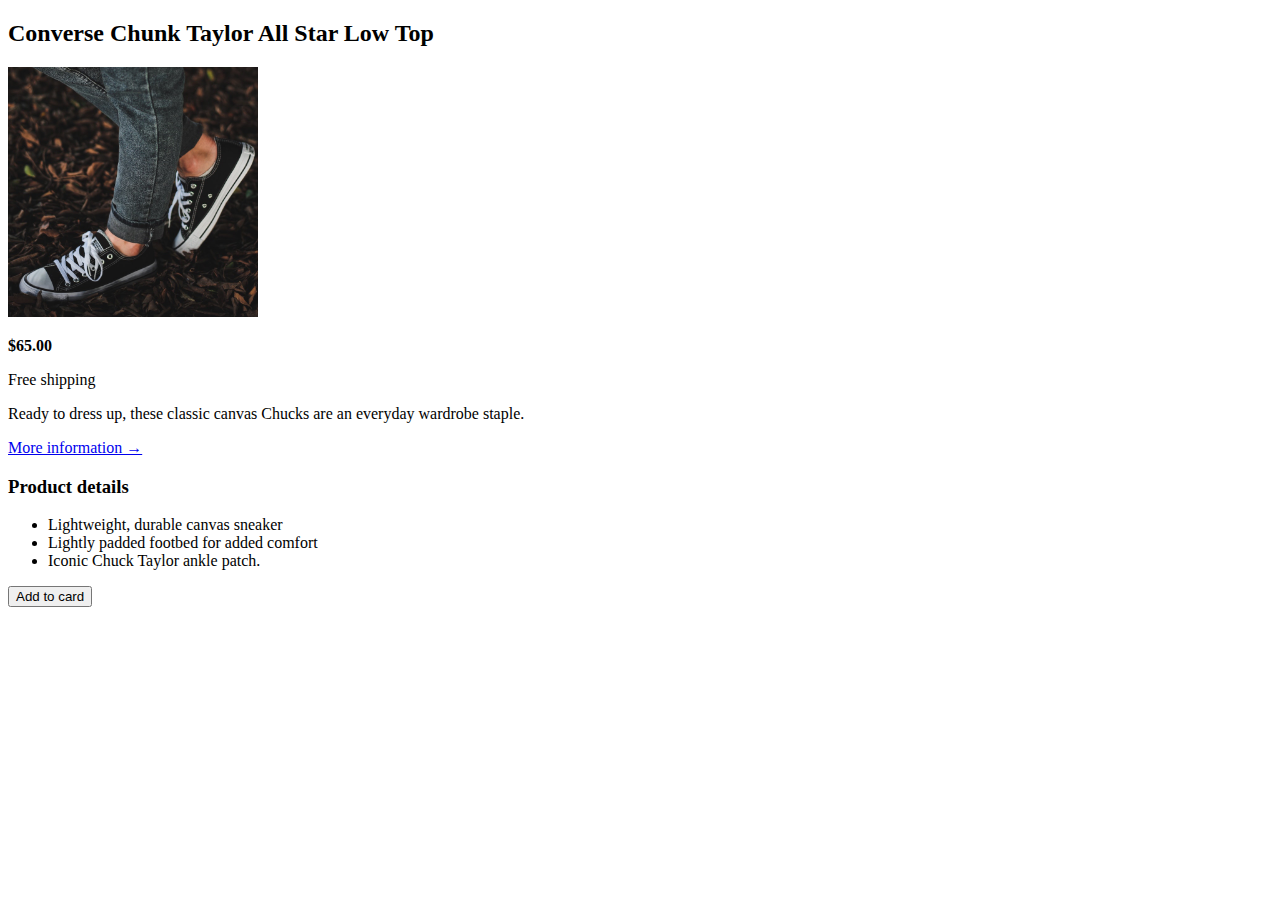
==== Chellenge.html @ 6560128c "Challenge #3 completed" ====
<!DOCTYPE html>
<html lang="en">

<head>
	<meta charset="UTF-8">
	<meta name="viewport"
		  content="width=device-width, initial-scale=1.0">
	<title>Challenges</title>
</head>

<body>

	<article>
		<h2>Converse Chunk Taylor All Star Low Top</h2>

		<img src="/img/challenges.jpg"
			 alt="Converse All Star"
			 width="250"
			 height="250">

		<p><strong>$65.00</strong></p>

		<p>Free shipping</p>

		<p>Ready to dress up, these classic canvas Chucks are an everyday wardrobe staple.</p>

		<a href="#">More information &rightarrow;</a>

		<h3>Product details</h3>

		<ul>
			<li>Lightweight, durable canvas sneaker</li>
			<li>Lightly padded footbed for added comfort</li>
			<li>Iconic Chuck Taylor ankle patch.</li>
		</ul>

		<button>Add to card</button>

	</article>

</body>

</html>
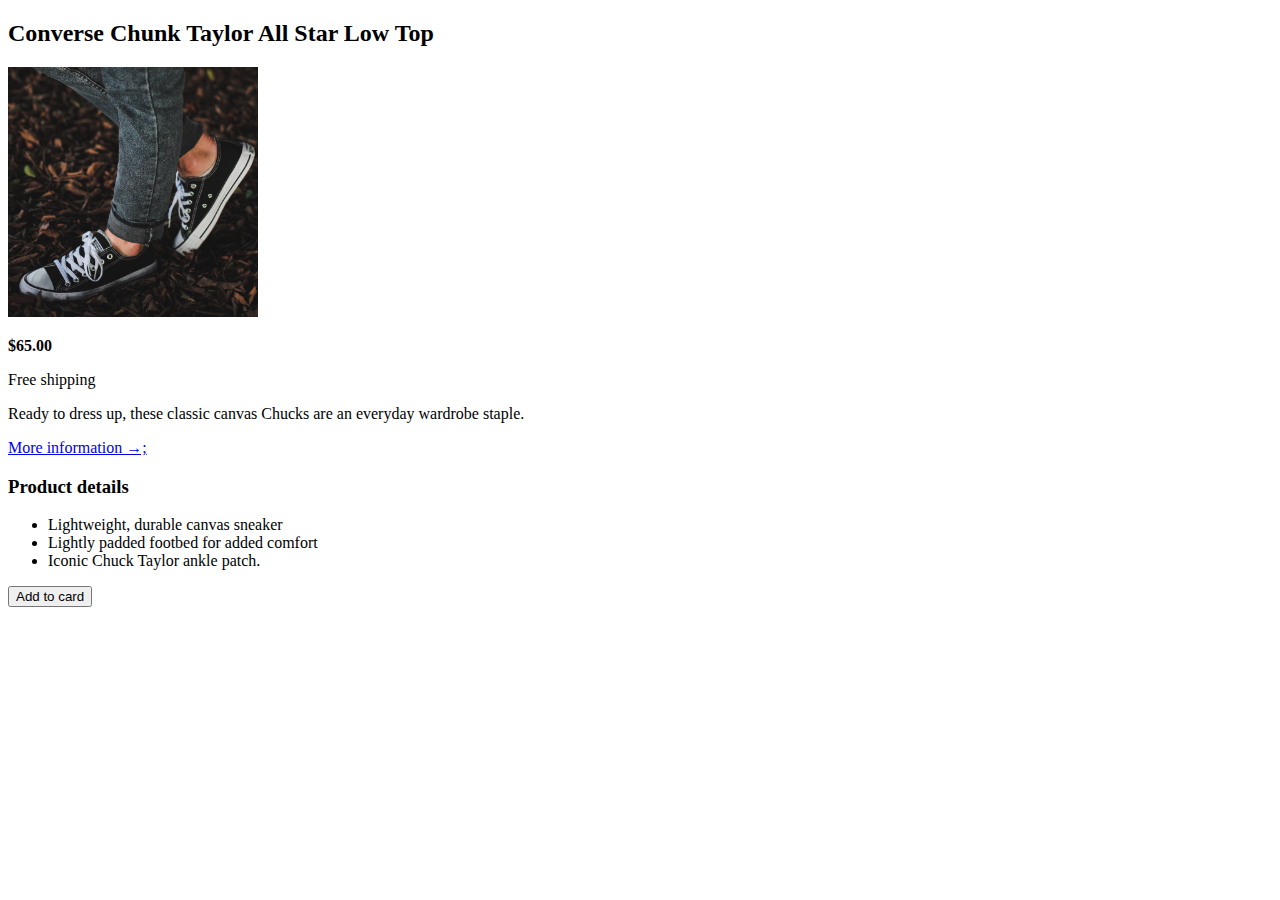
==== commit b533733b: "Add some style sheet and some styles" ====
--- a/Chellenge.html
+++ b/Chellenge.html
@@ -24,7 +24,7 @@
 
 		<p>Ready to dress up, these classic canvas Chucks are an everyday wardrobe staple.</p>
 
-		<a href="#">More information &rightarrow;</a>
+		<a href="#">More information &rarr;;</a>
 
 		<h3>Product details</h3>
 
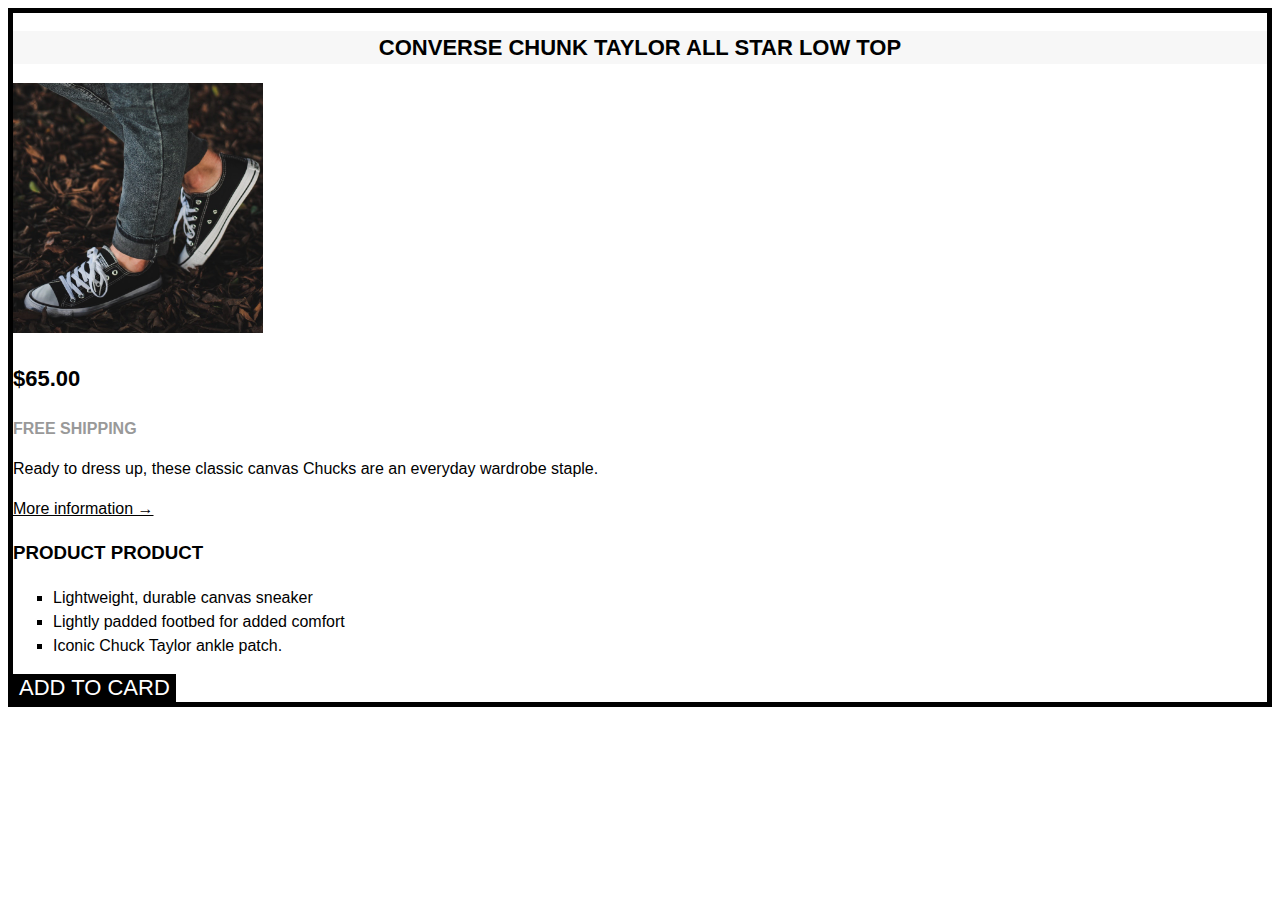
==== commit 3c1d8b8b: "Completed Challenge number 3" ====
--- a/Chellenge.html
+++ b/Chellenge.html
@@ -9,26 +9,86 @@
 </head>
 
 <body>
+	<style>
+		article {
+			border: solid 5px #000;
+			font-family: sans-serif;
+			font-weight: 500;
+			line-height: 1.5;
+		}
+
+
+		.product-header {
+			text-align: center;
+			font-size: 22px;
+			text-transform: uppercase;
+			background-color: #f7f7f7;
+		}
+
+		.product-price {
+			font-size: 22px;
+			font-weight: bold;
+		}
+
+		.product-shipping {
+			text-transform: uppercase;
+			font-weight: bold;
+			color: #999;
+		}
+
+		.product-more-information:link, .product-more-information:visited {
+			color: #000;
+		}
+
+		.product-more-information:hover, .product-more-information:active {
+			text-decoration: none;
+		}
+
+		.product-title {
+			text-transform: uppercase;
+
+		}
+
+		.product-list {
+			list-style: square;
+			font-size: 16px;
+		}
+
+		button {
+			border: none;
+			background-color: #000;
+			color: #fff;
+			font-size: 22px;
+			text-transform: uppercase;
+		}
+
+		button:hover {
+			background-color: #fff;
+			color: #000;
+		}
+	</style>
+
 
 	<article>
-		<h2>Converse Chunk Taylor All Star Low Top</h2>
+		<h2 class="product-header">Converse Chunk Taylor All Star Low Top</h2>
 
 		<img src="/img/challenges.jpg"
 			 alt="Converse All Star"
 			 width="250"
 			 height="250">
 
-		<p><strong>$65.00</strong></p>
+		<p class="product-price"><strong>$65.00</strong></p>
 
-		<p>Free shipping</p>
+		<p class="product-shipping">Free shipping</p>
 
 		<p>Ready to dress up, these classic canvas Chucks are an everyday wardrobe staple.</p>
 
-		<a href="#">More information &rarr;;</a>
+		<a href="#"
+		   class="product-more-information">More information &rarr;</a>
 
-		<h3>Product details</h3>
+		<h3 class="product-title">Product product</h3>
 
-		<ul>
+		<ul class="product-list">
 			<li>Lightweight, durable canvas sneaker</li>
 			<li>Lightly padded footbed for added comfort</li>
 			<li>Iconic Chuck Taylor ankle patch.</li>
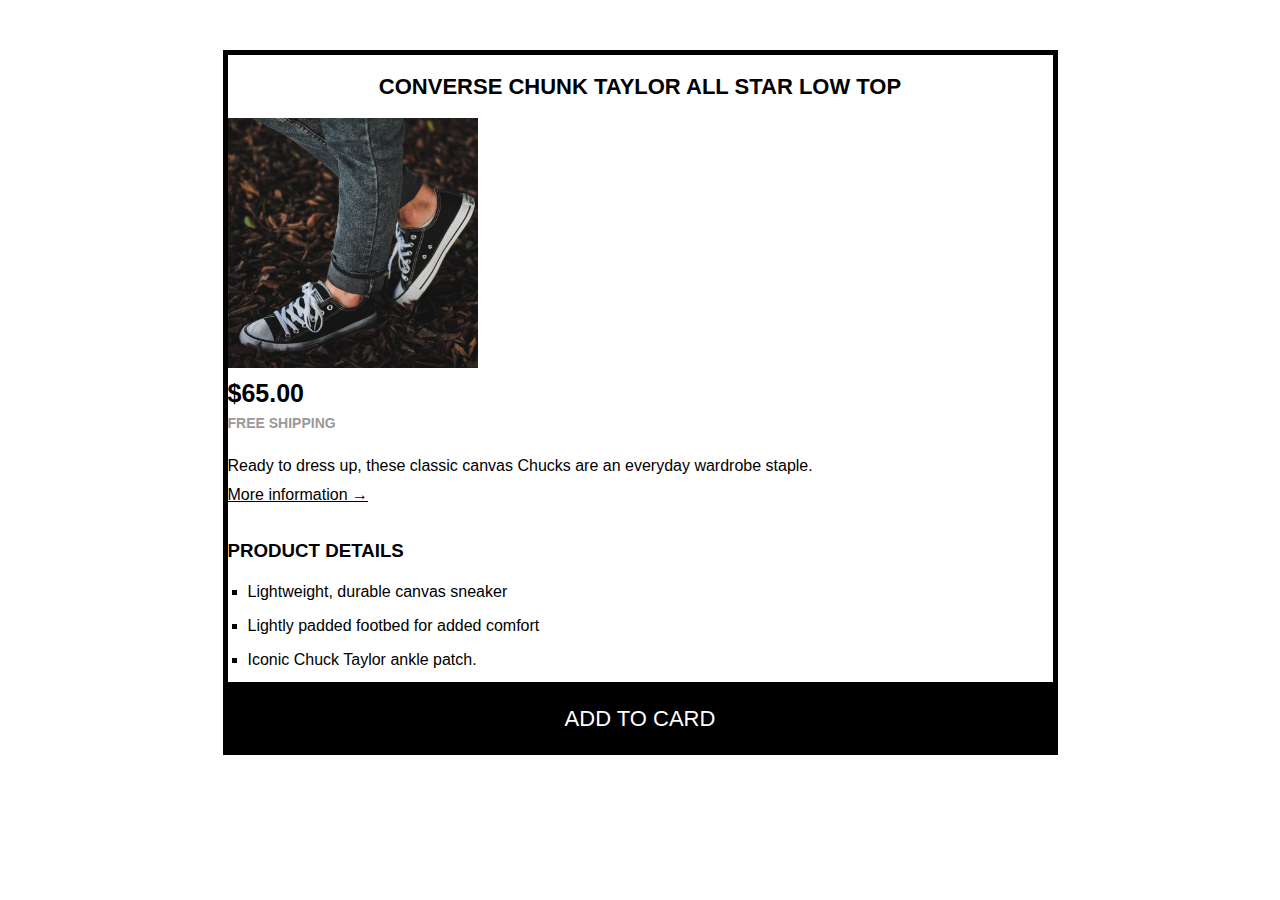
==== commit 813e6e3c: "add some changes" ====
--- a/Chellenge.html
+++ b/Chellenge.html
@@ -10,11 +10,18 @@
 
 <body>
 	<style>
+		* {
+			padding: 0;
+			margin: 0;
+			font-family: sans-serif;
+			line-height: 1.5;
+		}
+
 		article {
 			border: solid 5px #000;
-			font-family: sans-serif;
 			font-weight: 500;
-			line-height: 1.5;
+			margin: 50px auto;
+			width: 825px;
 		}
 
 
@@ -22,11 +29,11 @@
 			text-align: center;
 			font-size: 22px;
 			text-transform: uppercase;
-			background-color: #f7f7f7;
+			padding: 15px 0;
 		}
 
 		.product-price {
-			font-size: 22px;
+			font-size: 25px;
 			font-weight: bold;
 		}
 
@@ -34,32 +41,48 @@
 			text-transform: uppercase;
 			font-weight: bold;
 			color: #999;
+			font-size: 14px;
+			margin-bottom: 20px;
 		}
 
-		.product-more-information:link, .product-more-information:visited {
+
+		.product-more-information:link,
+		.product-more-information:visited {
 			color: #000;
+			display: block;
+			margin-top: 5px;
+			margin-bottom: 30px;
 		}
 
-		.product-more-information:hover, .product-more-information:active {
+		.product-more-information:hover,
+		.product-more-information:active {
 			text-decoration: none;
 		}
 
+
 		.product-title {
 			text-transform: uppercase;
-
+			margin-bottom: 15px;
 		}
 
 		.product-list {
 			list-style: square;
-			font-size: 16px;
+			margin-left: 20px;
+		}
+
+		.product-list-item{
+			margin-bottom: 10px;
 		}
 
 		button {
 			border: none;
+			border-top:solid 5px #000;
 			background-color: #000;
 			color: #fff;
 			font-size: 22px;
 			text-transform: uppercase;
+			width: 100%;
+			padding: 15px;
 		}
 
 		button:hover {
@@ -86,12 +109,12 @@
 		<a href="#"
 		   class="product-more-information">More information &rarr;</a>
 
-		<h3 class="product-title">Product product</h3>
+		<h3 class="product-title">Product details</h3>
 
 		<ul class="product-list">
-			<li>Lightweight, durable canvas sneaker</li>
-			<li>Lightly padded footbed for added comfort</li>
-			<li>Iconic Chuck Taylor ankle patch.</li>
+			<li class="product-list-item">Lightweight, durable canvas sneaker</li>
+			<li class="product-list-item">Lightly padded footbed for added comfort</li>
+			<li class="product-list-item">Iconic Chuck Taylor ankle patch.</li>
 		</ul>
 
 		<button>Add to card</button>
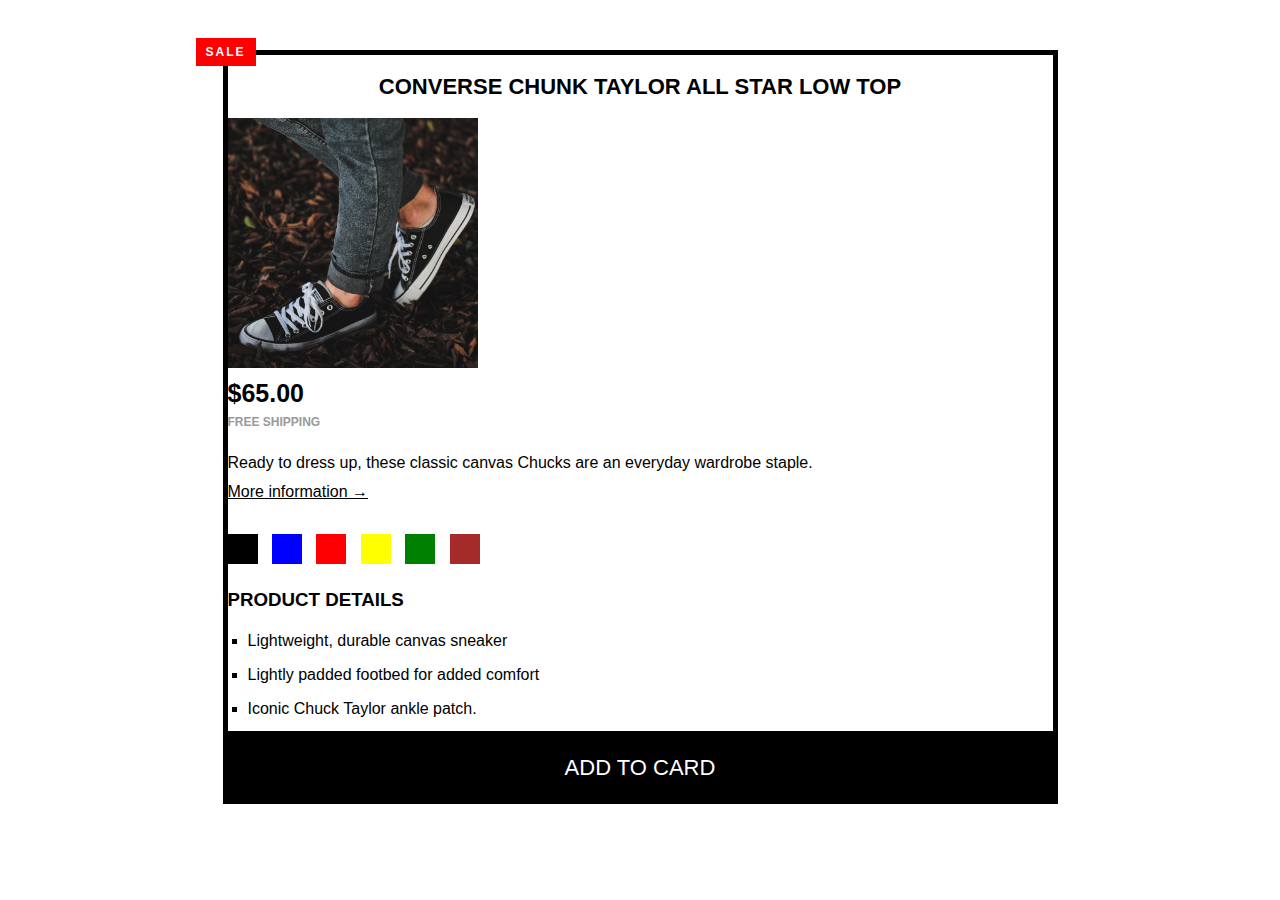
==== commit b968f8f0: "Completed CSS Challenge number three" ====
--- a/Chellenge.html
+++ b/Chellenge.html
@@ -22,6 +22,7 @@
 			font-weight: 500;
 			margin: 50px auto;
 			width: 825px;
+			position: relative;
 		}
 
 
@@ -30,6 +31,20 @@
 			font-size: 22px;
 			text-transform: uppercase;
 			padding: 15px 0;
+		}
+
+		.sale {
+			font-size: 12px;
+			display: inline-block;
+			background-color: red;
+			color: #fff;
+			text-transform: uppercase;
+			padding: 5px 10px;
+			font-weight: bold;
+			letter-spacing: 2px;
+			position: absolute;
+			top: -17px;
+			left: -32px;
 		}
 
 		.product-price {
@@ -41,7 +56,7 @@
 			text-transform: uppercase;
 			font-weight: bold;
 			color: #999;
-			font-size: 14px;
+			font-size: 12px;
 			margin-bottom: 20px;
 		}
 
@@ -59,6 +74,21 @@
 			text-decoration: none;
 		}
 
+		.color-block{
+			margin: 0;
+			margin-bottom: 15px;
+		}
+
+		.color {
+			display: inline-block;
+			padding: 15px;
+			background-color: #000;
+			margin-right: 10px;
+		}
+
+		.color:last-child {
+			margin-right: 0;
+		}
 
 		.product-title {
 			text-transform: uppercase;
@@ -70,13 +100,13 @@
 			margin-left: 20px;
 		}
 
-		.product-list-item{
+		.product-list-item {
 			margin-bottom: 10px;
 		}
 
 		button {
 			border: none;
-			border-top:solid 5px #000;
+			border-top: solid 5px #000;
 			background-color: #000;
 			color: #fff;
 			font-size: 22px;
@@ -100,6 +130,8 @@
 			 width="250"
 			 height="250">
 
+		<p class="sale">Sale</p>
+
 		<p class="product-price"><strong>$65.00</strong></p>
 
 		<p class="product-shipping">Free shipping</p>
@@ -108,6 +140,22 @@
 
 		<a href="#"
 		   class="product-more-information">More information &rarr;</a>
+
+		<div class="color-block">
+			<div class="color"
+				 style="background-color: black;"></div>
+			<div class="color"
+				 style="background-color: blue;"></div>
+			<div class="color"
+				 style="background-color: red;"></div>
+			<div class="color"
+				 style="background-color: yellow;"></div>
+			<div class="color"
+				 style="background-color: green;"></div>
+			<div class="color"
+				 style="background-color: brown;"></div>
+		</div>
+
 
 		<h3 class="product-title">Product details</h3>
 
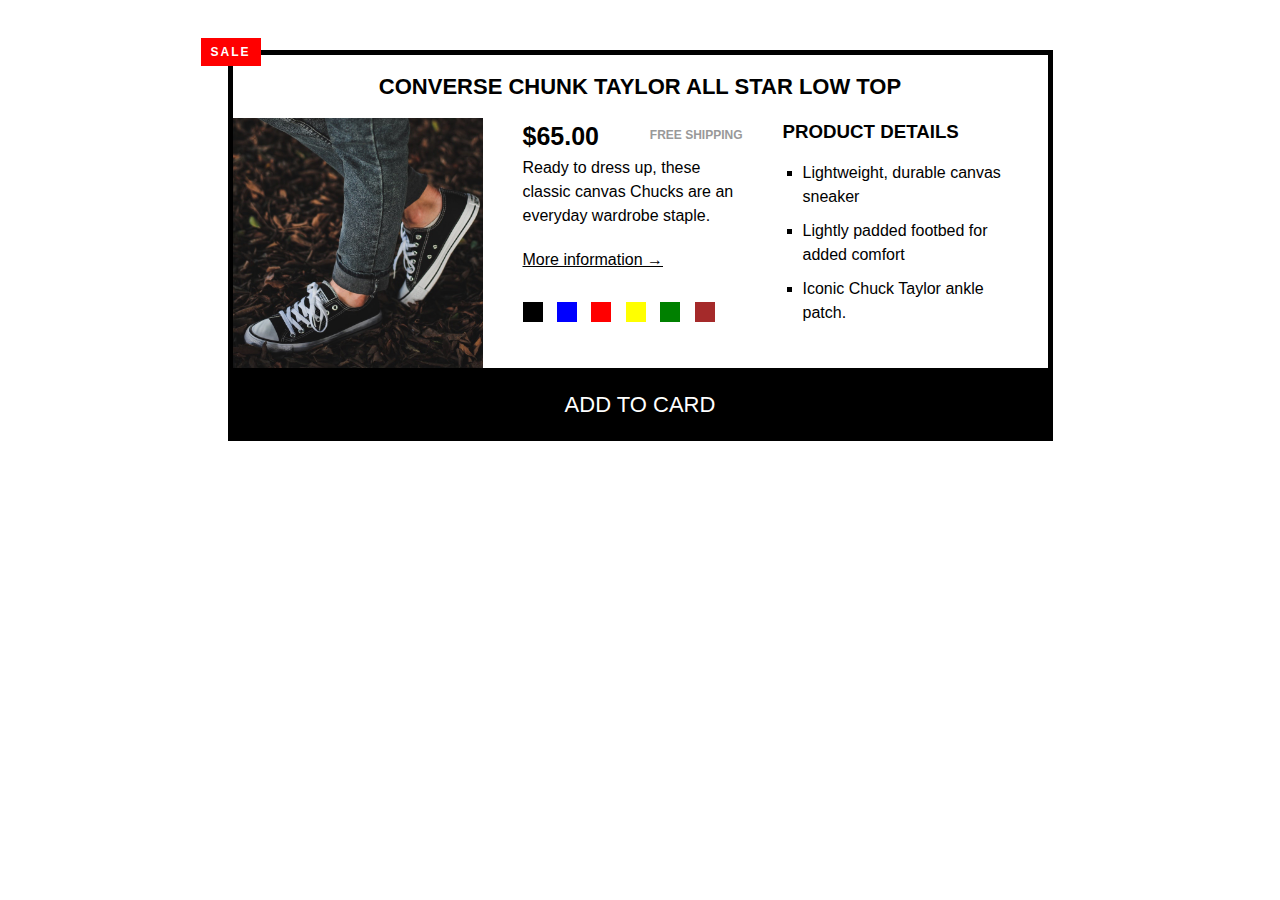
==== commit 03c44493: "Completed Challenge 1 about floats" ====
--- a/Chellenge.html
+++ b/Chellenge.html
@@ -15,6 +15,7 @@
 			margin: 0;
 			font-family: sans-serif;
 			line-height: 1.5;
+			box-sizing: border-box;
 		}
 
 		article {
@@ -25,12 +26,26 @@
 			position: relative;
 		}
 
+		.clearfix::after {
+			content: "";
+			clear: both;
+			display: block;
+		}
+
+		/* 
+		.product-container{
+			background-color: red;
+		} */
 
 		.product-header {
 			text-align: center;
 			font-size: 22px;
 			text-transform: uppercase;
 			padding: 15px 0;
+		}
+
+		.product-img {
+			float: left;
 		}
 
 		.sale {
@@ -47,9 +62,18 @@
 			left: -32px;
 		}
 
+		.container-infornation {
+			padding-left: 40px;
+			float: left;
+			width: 260px;
+			display: block;
+			margin-bottom: 0;
+		}
+
 		.product-price {
 			font-size: 25px;
 			font-weight: bold;
+			float: left;
 		}
 
 		.product-shipping {
@@ -57,6 +81,13 @@
 			font-weight: bold;
 			color: #999;
 			font-size: 12px;
+			margin-top: 8px;
+			margin-bottom: 12px;
+			float: right;
+		}
+
+		.product-description {
+			clear: both;
 			margin-bottom: 20px;
 		}
 
@@ -74,20 +105,29 @@
 			text-decoration: none;
 		}
 
-		.color-block{
+		.color-block {
 			margin: 0;
 			margin-bottom: 15px;
 		}
 
 		.color {
 			display: inline-block;
-			padding: 15px;
+			padding: 10px;
 			background-color: #000;
 			margin-right: 10px;
 		}
 
 		.color:last-child {
 			margin-right: 0;
+		}
+
+		/* Product details content */
+
+		.container-details {
+			float: left;
+			width: 260px;
+			margin-bottom: 0;
+			padding-left: 40px;
 		}
 
 		.product-title {
@@ -125,46 +165,58 @@
 	<article>
 		<h2 class="product-header">Converse Chunk Taylor All Star Low Top</h2>
 
-		<img src="/img/challenges.jpg"
-			 alt="Converse All Star"
-			 width="250"
-			 height="250">
-
-		<p class="sale">Sale</p>
-
-		<p class="product-price"><strong>$65.00</strong></p>
-
-		<p class="product-shipping">Free shipping</p>
-
-		<p>Ready to dress up, these classic canvas Chucks are an everyday wardrobe staple.</p>
-
-		<a href="#"
-		   class="product-more-information">More information &rarr;</a>
-
-		<div class="color-block">
-			<div class="color"
-				 style="background-color: black;"></div>
-			<div class="color"
-				 style="background-color: blue;"></div>
-			<div class="color"
-				 style="background-color: red;"></div>
-			<div class="color"
-				 style="background-color: yellow;"></div>
-			<div class="color"
-				 style="background-color: green;"></div>
-			<div class="color"
-				 style="background-color: brown;"></div>
+		<div class="product-container clearfix">
+
+			<img src="img/challenges.jpg"
+				 alt="Converse All Star"
+				 width="250"
+				 height="250"
+				 class="product-img">
+
+			<p class="sale">Sale</p>
+
+			<div class="container-infornation">
+
+				<p class="product-price"><strong>$65.00</strong></p>
+
+				<p class="product-shipping">Free shipping</p>
+
+				<p class="product-description">Ready to dress up, these classic canvas Chucks are an everyday wardrobe
+					staple.</p>
+
+				<a href="#"
+				   class="product-more-information">More information &rarr;</a>
+
+				<div class="color-block">
+					<div class="color"
+						 style="background-color: black;"></div>
+					<div class="color"
+						 style="background-color: blue;"></div>
+					<div class="color"
+						 style="background-color: red;"></div>
+					<div class="color"
+						 style="background-color: yellow;"></div>
+					<div class="color"
+						 style="background-color: green;"></div>
+					<div class="color"
+						 style="background-color: brown;"></div>
+				</div>
+
+			</div>
+
+			<div class="container-details">
+
+				<h3 class="product-title">Product details</h3>
+
+				<ul class="product-list">
+					<li class="product-list-item">Lightweight, durable canvas sneaker</li>
+					<li class="product-list-item">Lightly padded footbed for added comfort</li>
+					<li class="product-list-item">Iconic Chuck Taylor ankle patch.</li>
+				</ul>
+
+			</div>
 		</div>
 
-
-		<h3 class="product-title">Product details</h3>
-
-		<ul class="product-list">
-			<li class="product-list-item">Lightweight, durable canvas sneaker</li>
-			<li class="product-list-item">Lightly padded footbed for added comfort</li>
-			<li class="product-list-item">Iconic Chuck Taylor ankle patch.</li>
-		</ul>
-
 		<button>Add to card</button>
 
 	</article>
